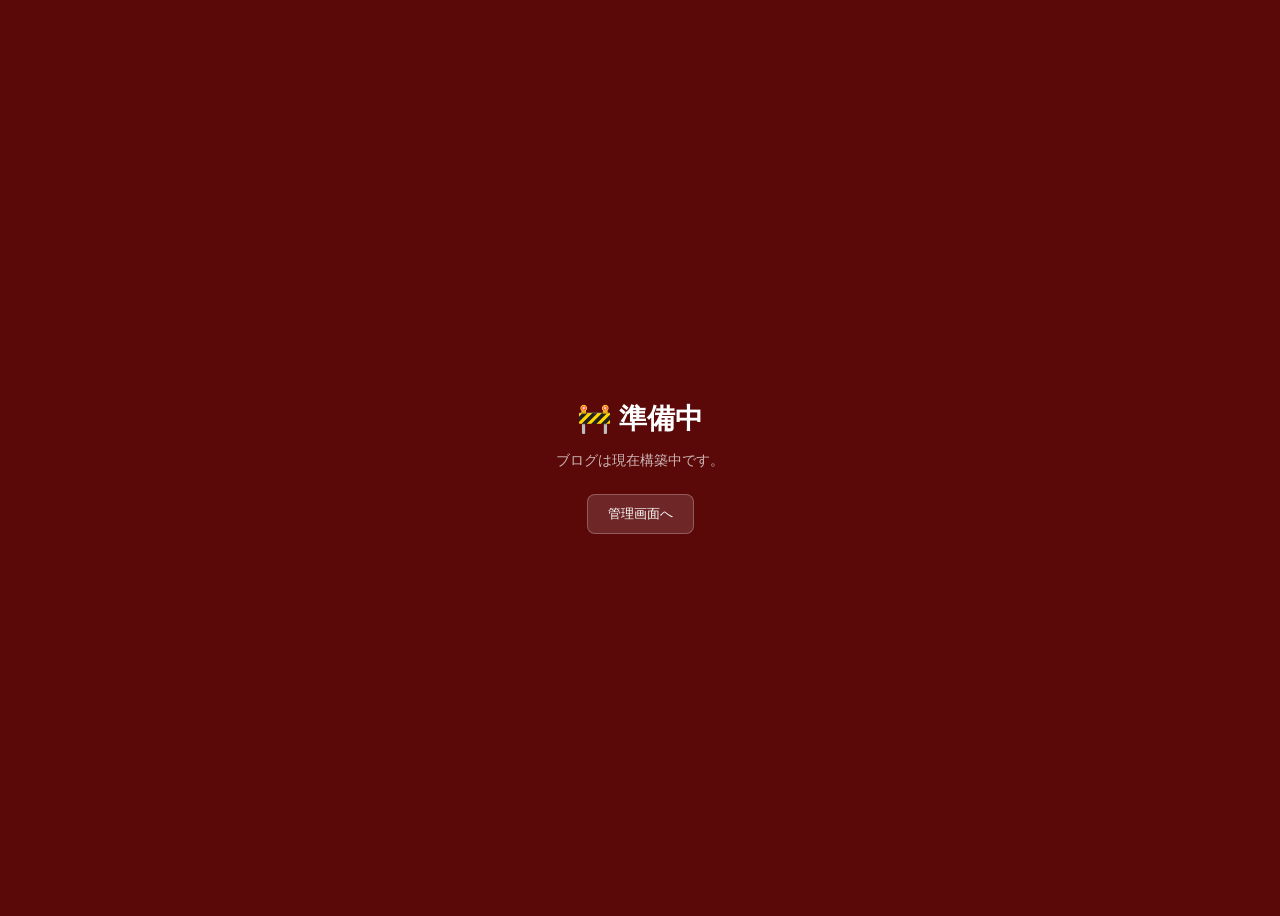
==== index.html @ ee075468 "Create index.html" ====
<!DOCTYPE html>
<html lang="ja">
<head>
<meta charset="UTF-8">
<meta name="viewport" content="width=device-width, initial-scale=1.0">
<title>マイブログ</title>
<style>
  body {
    font-family: 'Hiragino Kaku Gothic ProN', 'Noto Sans JP', sans-serif;
    background: #5a0808;
    min-height: 100vh;
    display: flex;
    align-items: center;
    justify-content: center;
    color: #fff;
    text-align: center;
  }
  h1 { font-size: 28px; margin-bottom: 12px; }
  p  { color: rgba(255,255,255,0.7); font-size: 14px; margin-bottom: 24px; }
  a  {
    display: inline-block;
    padding: 10px 20px;
    background: rgba(255,255,255,0.12);
    border: 1px solid rgba(255,255,255,0.25);
    border-radius: 8px;
    color: #fff;
    text-decoration: none;
    font-size: 13px;
  }
  a:hover { background: rgba(255,255,255,0.2); }
</style>
</head>
<body>
  <div>
    <h1>🚧 準備中</h1>
    <p>ブログは現在構築中です。</p>
    <a href="admin/index.html">管理画面へ</a>
  </div>
</body>
</html>
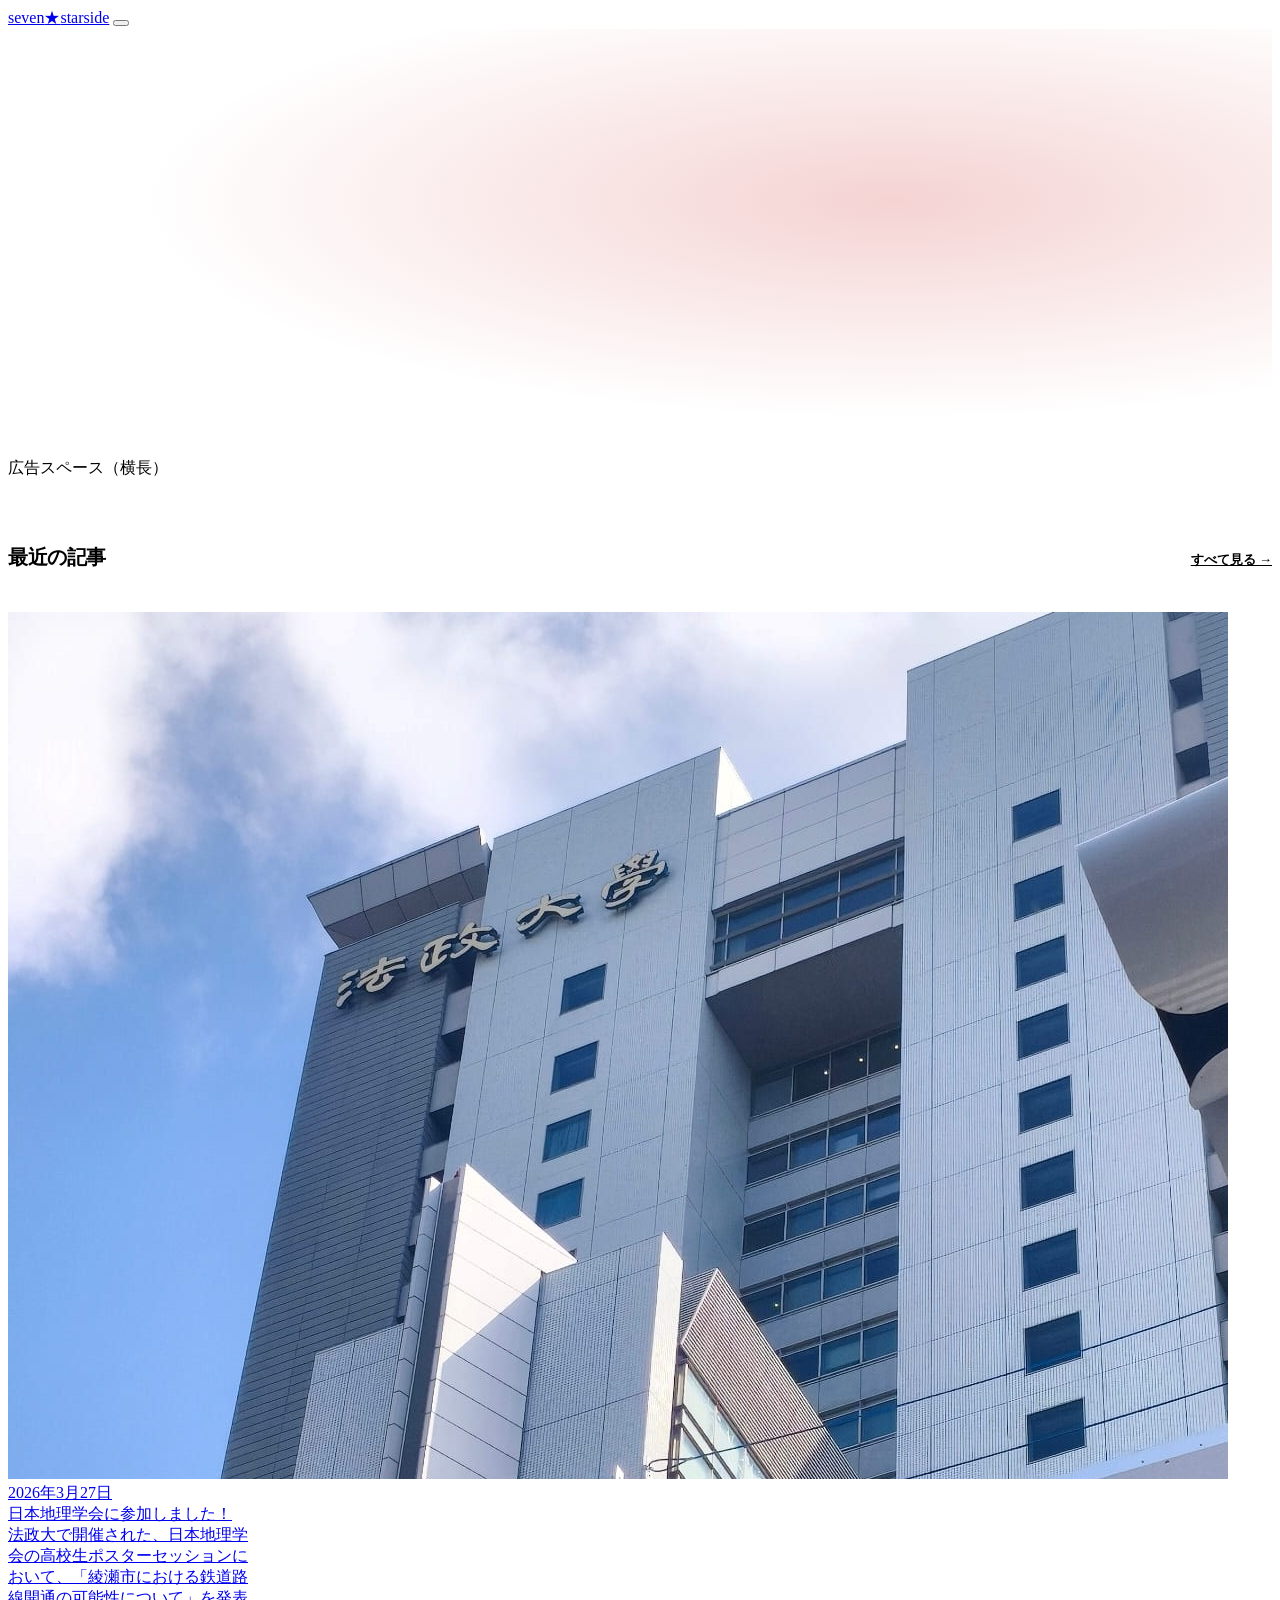
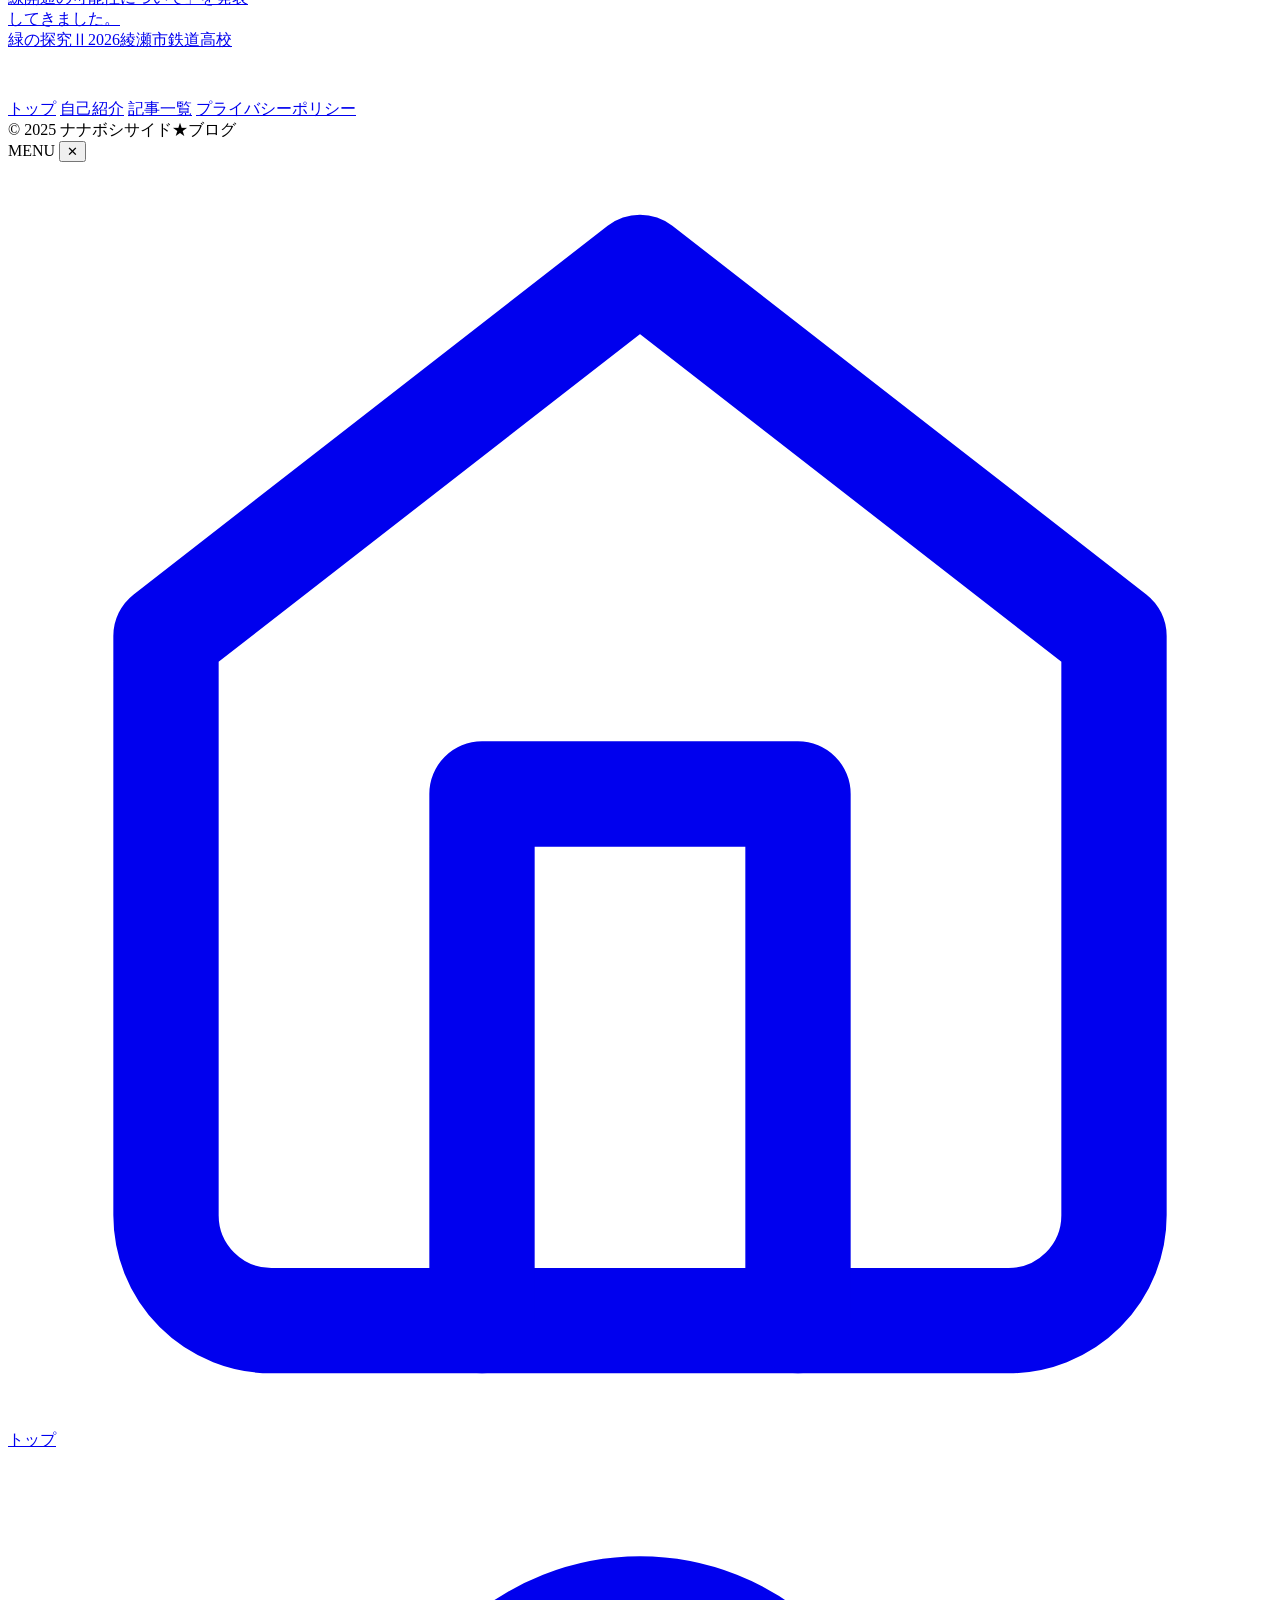
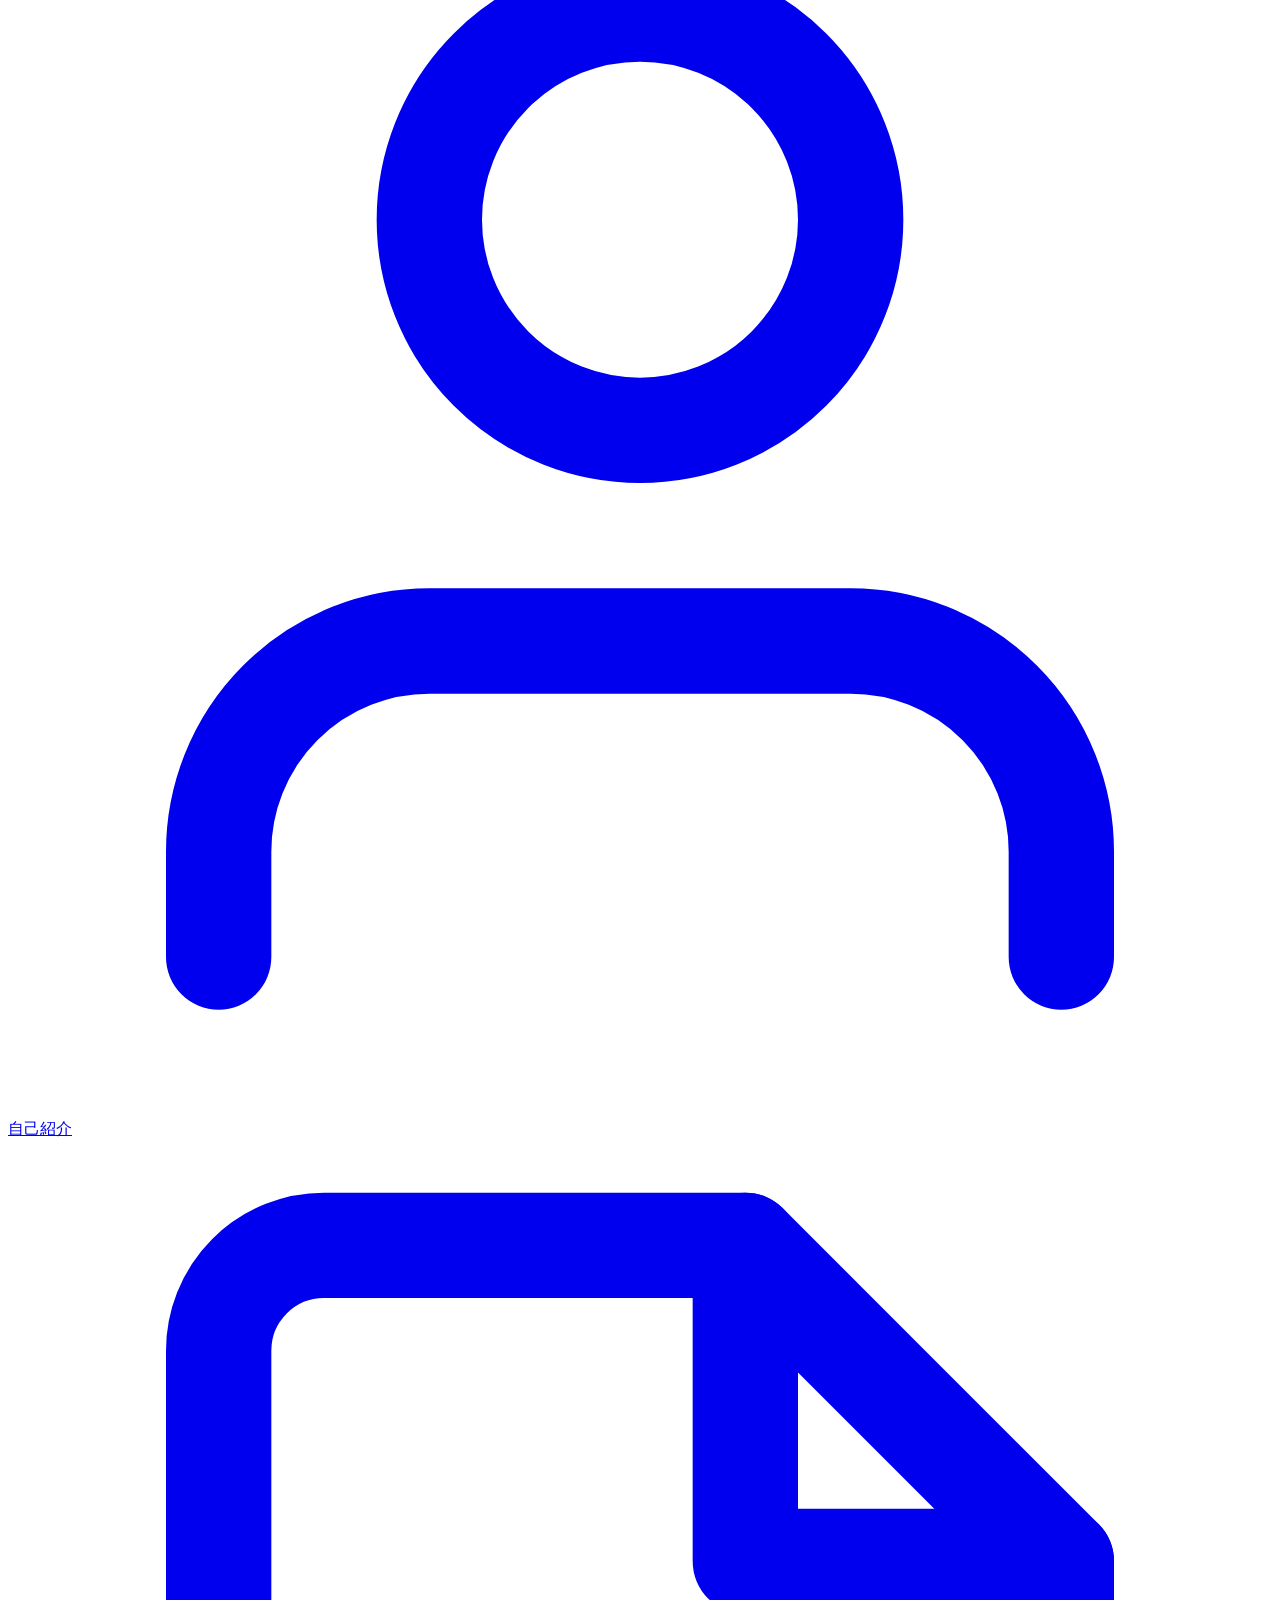
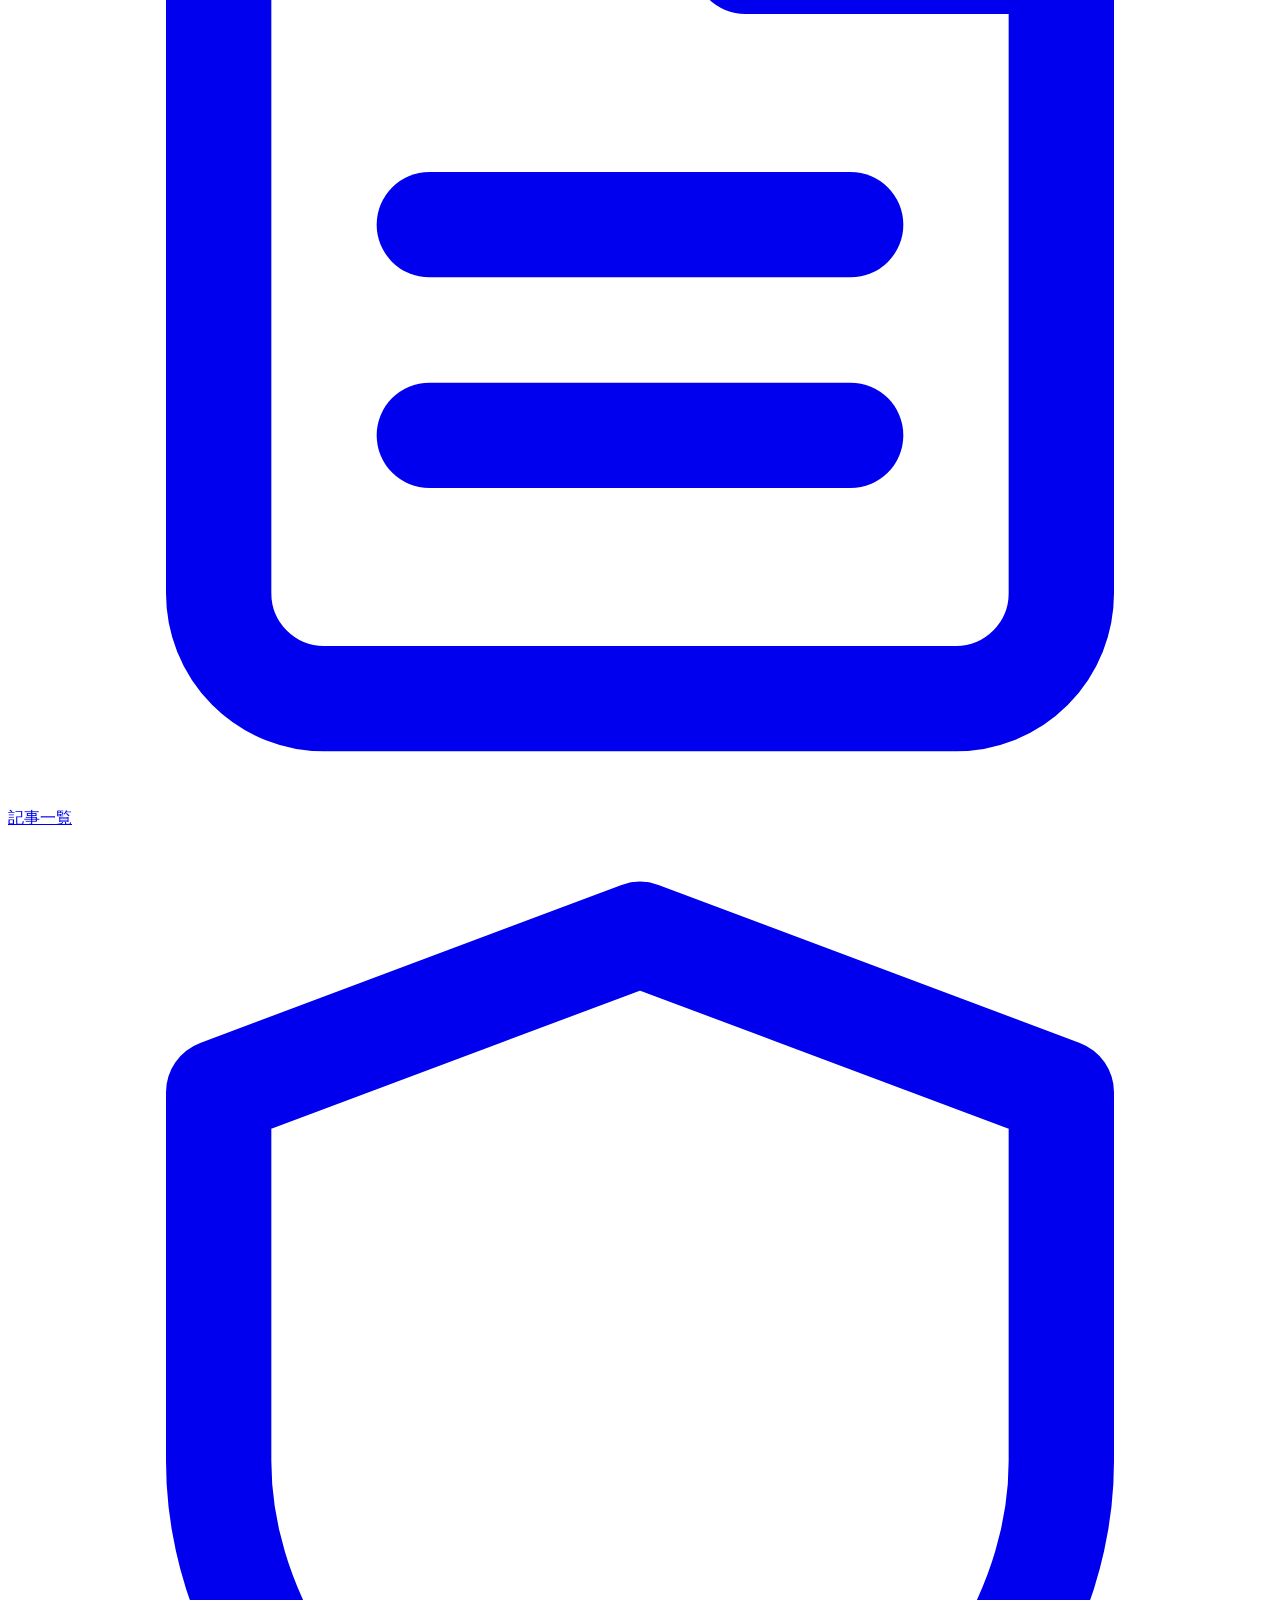
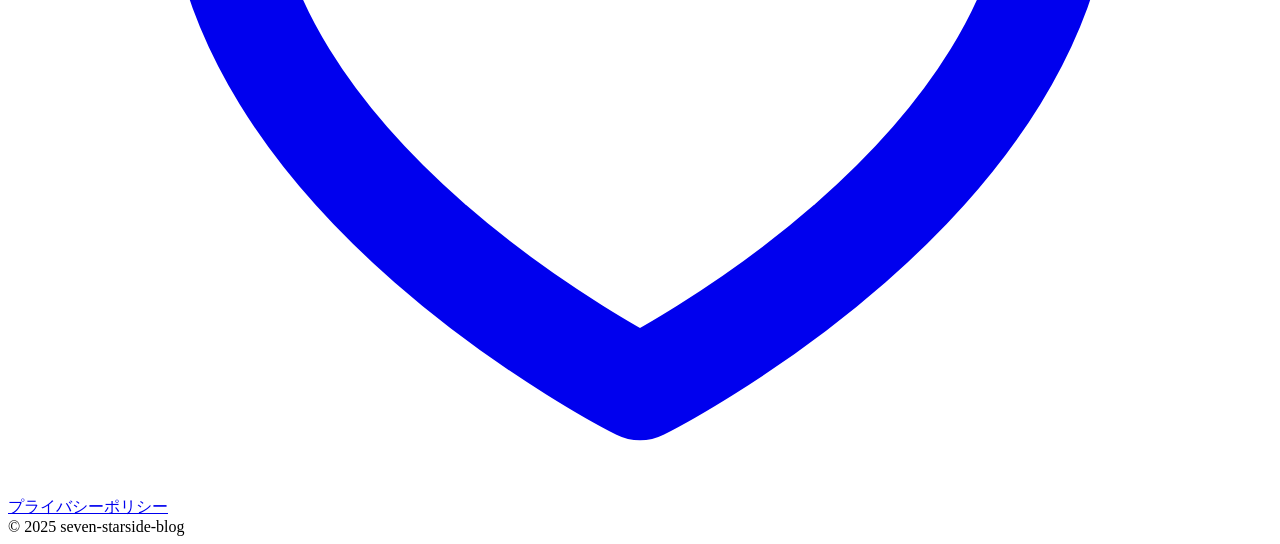
==== commit 0f966eae: "Update index.html" ====
--- a/index.html
+++ b/index.html
@@ -3,38 +3,134 @@
 <head>
 <meta charset="UTF-8">
 <meta name="viewport" content="width=device-width, initial-scale=1.0">
-<title>マイブログ</title>
+<title>seven-starside-blog</title>
+<meta name="description" content="日々の出来事や考えを綴るブログ">
+<link rel="stylesheet" href="assets/style.css">
+<script src="admin/config.js"></script>
 <style>
-  body {
-    font-family: 'Hiragino Kaku Gothic ProN', 'Noto Sans JP', sans-serif;
-    background: #5a0808;
-    min-height: 100vh;
-    display: flex;
-    align-items: center;
-    justify-content: center;
+  /* ヒーロー */
+  .hero {
+    background: linear-gradient(160deg, var(--red-900) 0%, #3a0505 60%, #1a0303 100%);
     color: #fff;
+    padding: 72px 20px 60px;
     text-align: center;
+    position: relative;
+    overflow: hidden;
   }
-  h1 { font-size: 28px; margin-bottom: 12px; }
-  p  { color: rgba(255,255,255,0.7); font-size: 14px; margin-bottom: 24px; }
-  a  {
-    display: inline-block;
-    padding: 10px 20px;
-    background: rgba(255,255,255,0.12);
-    border: 1px solid rgba(255,255,255,0.25);
-    border-radius: 8px;
-    color: #fff;
-    text-decoration: none;
-    font-size: 13px;
+  .hero::before {
+    content: '';
+    position: absolute; inset: 0;
+    background: radial-gradient(ellipse at 70% 40%, rgba(204,34,34,0.2) 0%, transparent 60%);
+    pointer-events: none;
   }
-  a:hover { background: rgba(255,255,255,0.2); }
+  .hero-label { font-size: 12px; letter-spacing: 0.15em; color: var(--red-400); text-transform: uppercase; margin-bottom: 14px; font-weight: 600; }
+  .hero h1 { font-size: clamp(28px, 5vw, 48px); font-weight: 800; letter-spacing: -0.03em; line-height: 1.2; margin-bottom: 16px; }
+  .hero h1 span { color: var(--red-400); }
+  .hero p { font-size: 15px; color: rgba(255,255,255,0.65); max-width: 480px; margin: 0 auto 28px; line-height: 1.7; }
+  .hero-btn {
+    display: inline-flex; align-items: center; gap: 6px;
+    padding: 11px 24px;
+    background: var(--red-600); color: #fff;
+    border-radius: 30px; font-size: 14px; font-weight: 600;
+    transition: background 0.15s, transform 0.15s;
+  }
+  .hero-btn:hover { background: var(--red-700); transform: translateY(-1px); }
+
+  /* セクション共通 */
+  section { padding: 48px 0; }
+  .section-header { display: flex; align-items: baseline; gap: 12px; margin-bottom: 24px; }
+  .section-title { font-size: 20px; font-weight: 800; letter-spacing: -0.02em; }
+  .section-title span { color: var(--accent); }
+  .section-more { margin-left: auto; font-size: 13px; color: var(--accent); font-weight: 600; white-space: nowrap; }
+  .section-more:hover { text-decoration: underline; }
+
+  /* 記事グリッド */
+  .articles-grid { display: grid; grid-template-columns: repeat(auto-fill, minmax(240px, 1fr)); gap: 16px; }
+
+  /* 区切り線 */
+  .divider { height: 1px; background: var(--border); margin: 0; }
 </style>
+  <meta name="google-site-verification" content="3Yii4Gxl2iVrwVGOWQxvxRGtdLCUxcgWWK0JHKZBL0A" />
 </head>
 <body>
-  <div>
-    <h1>🚧 準備中</h1>
-    <p>ブログは現在構築中です。</p>
-    <a href="admin/index.html">管理画面へ</a>
+
+<!-- ヘッダー -->
+<header class="site-header">
+  <a href="./" class="logo">seven<span>★</span>starside</a>
+  <button class="hamburger" id="hamburgerBtn" aria-label="メニューを開く">
+    <span></span><span></span><span></span>
+  </button>
+</header>
+
+<main class="page-body">
+
+  <!-- ヒーロー -->
+  <div class="hero">
+    <div class="hero-label">Welcome to my blog</div>
+    <h1>seven<span>★</span>starside<br>blog</h1>
+    <p>日々の出来事や趣味、考えたことを<br>気ままに綴っていきます。</p>
+    <a href="articles.html" class="hero-btn">
+      記事を読む
+      <svg width="16" height="16" viewBox="0 0 24 24" fill="none" stroke="currentColor" stroke-width="2.5"><line x1="5" y1="12" x2="19" y2="12"/><polyline points="12 5 19 12 12 19"/></svg>
+    </a>
   </div>
+
+  <!-- 広告（ヒーロー直下） -->
+  <div class="container">
+    <div class="ad-unit">広告スペース（横長）</div>
+  </div>
+
+  <!-- 最近の記事 -->
+  <section>
+    <div class="container">
+      <div class="section-header">
+        <h2 class="section-title">最近の<span>記事</span></h2>
+        <a href="articles.html" class="section-more">すべて見る →</a>
+      </div>
+      <div class="articles-grid" id="recent-articles">
+        <div class="loading-spinner"><div class="spinner"></div><span>読み込み中...</span></div>
+      </div>
+    </div>
+  </section>
+
+</main>
+
+<!-- フッター -->
+<footer class="site-footer">
+  <div class="footer-links">
+    <a href="./">トップ</a>
+    <a href="about.html">自己紹介</a>
+    <a href="articles.html">記事一覧</a>
+    <a href="privacy.html">プライバシーポリシー</a>
+  </div>
+  <div>© 2025 ナナボシサイド★ブログ</div>
+</footer>
+
+<script src="assets/app.js"></script>
+<script>
+initDrawer('');
+
+(async () => {
+  const articles = await fetchArticles();
+  const grid = document.getElementById('recent-articles');
+
+  if (!articles.length) {
+    grid.innerHTML = '<div class="empty-state"><div class="icon">📝</div><p>まだ記事がありません</p></div>';
+    return;
+  }
+
+  const recent = articles.slice().sort((a, b) => new Date(b.date) - new Date(a.date)).slice(0, 6);
+  grid.innerHTML = recent.map(a => `
+    <a href="${REPO_BASE}/article.html?id=${a.id}" class="article-card">
+      <div class="thumb">${a.thumbnail ? `<img src="${a.thumbnail}" alt="">` : '✦'}</div>
+      <div class="card-body">
+        <div class="card-date">${formatDate(a.date)}</div>
+        <div class="card-title">${a.title}</div>
+        <div class="card-excerpt">${a.excerpt || ''}</div>
+        <div class="card-tags">${(a.tags||[]).map(t => `<span class="tag">${t}</span>`).join('')}</div>
+      </div>
+    </a>`).join('');
+})();
+</script>
 </body>
 </html>
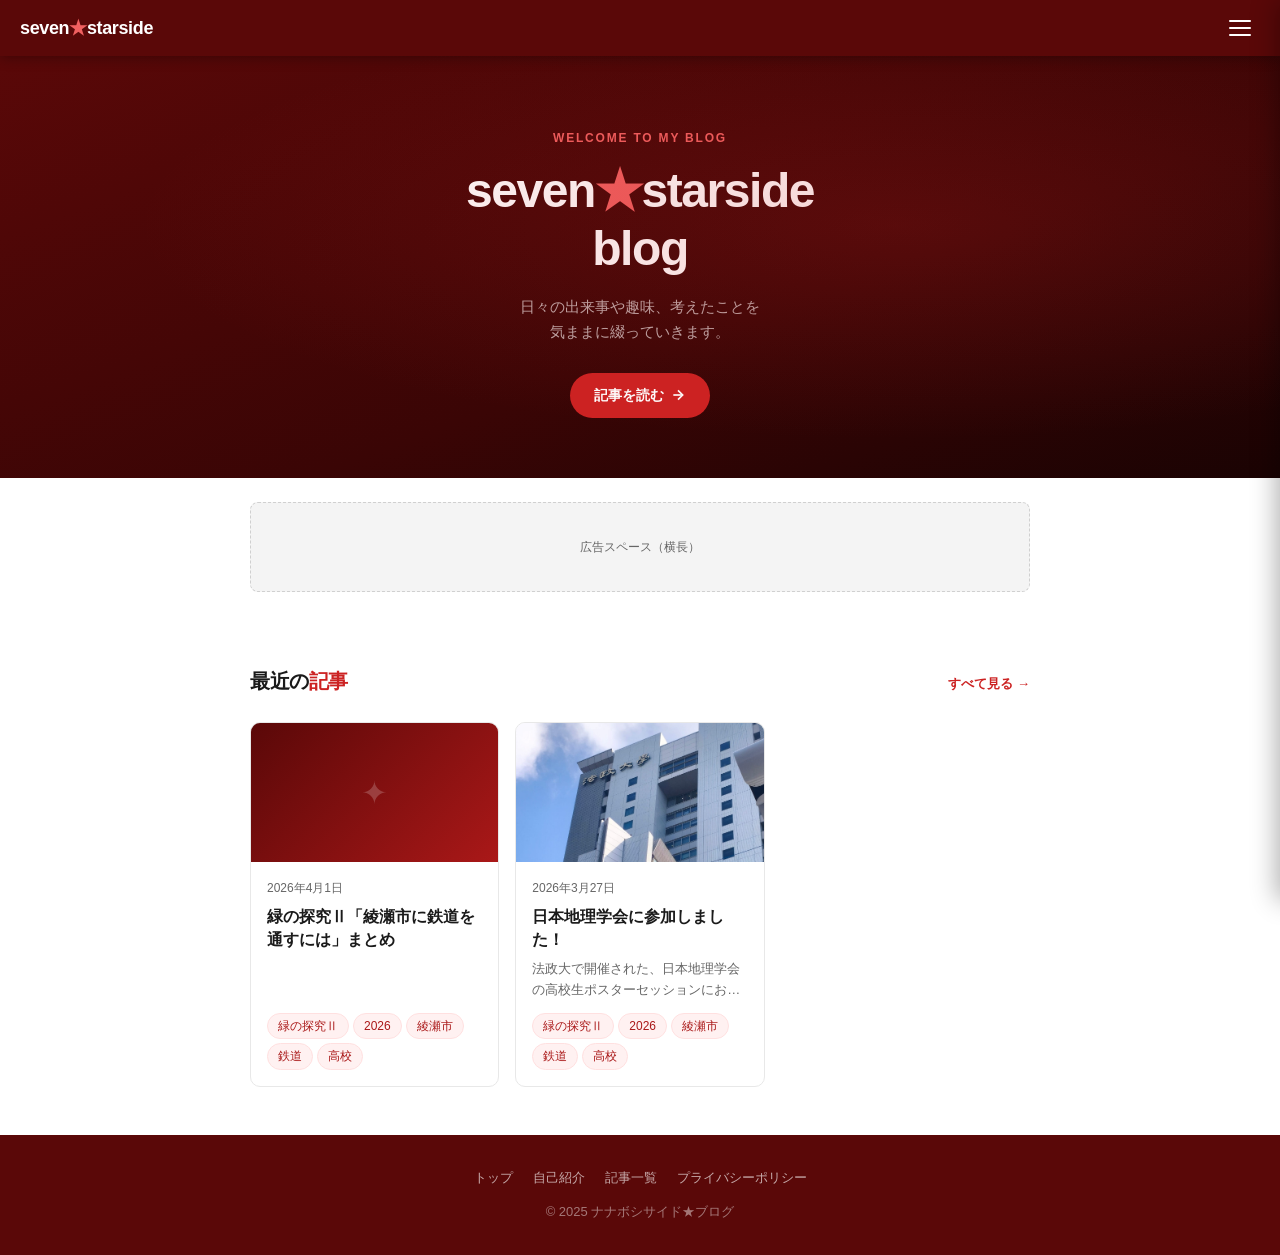
==== commit d1034d59: "index.html の更新" ====
--- a/index.html
+++ b/index.html
@@ -49,8 +49,16 @@
 
   /* 区切り線 */
   .divider { height: 1px; background: var(--border); margin: 0; }
+  @media (max-width: 600px) {
+    .hero { padding: 48px 16px 40px; }
+    .hero h1 { font-size: 28px; }
+    .hero p { font-size: 13px; }
+    .hero-btn { padding: 10px 20px; font-size: 13px; }
+    section { padding: 32px 0; }
+    .section-header { margin-bottom: 16px; flex-wrap: wrap; }
+    .section-title { font-size: 17px; }
+  }
 </style>
-  <meta name="google-site-verification" content="3Yii4Gxl2iVrwVGOWQxvxRGtdLCUxcgWWK0JHKZBL0A" />
 </head>
 <body>
 
--- a/assets/style.css
+++ b/assets/style.css
@@ -0,0 +1,153 @@
+/* =============================================
+   共通スタイル
+   ============================================= */
+:root {
+  --red-900: #5a0808;
+  --red-800: #881010;
+  --red-700: #aa1818;
+  --red-600: #cc2222;
+  --red-400: #f06060;
+  --red-200: #ffc0c0;
+  --red-100: #ffe0e0;
+  --red-50:  #fff1f1;
+  --gray-50:  #fafafa;
+  --gray-100: #f4f4f4;
+  --gray-200: #e8e8e8;
+  --gray-300: #d0d0d0;
+  --gray-500: #888;
+  --gray-700: #444;
+  --gray-900: #111;
+  --bg: #ffffff;
+  --surface: #fafafa;
+  --border: #e8e8e8;
+  --text: #1a1a1a;
+  --text-muted: #666;
+  --accent: #cc2222;
+  --accent-hover: #aa1818;
+  --header-h: 56px;
+  --max-w: 820px;
+  --font: 'Hiragino Kaku Gothic ProN', 'Noto Sans JP', 'Yu Gothic', sans-serif;
+  --radius: 10px;
+}
+@media (prefers-color-scheme: dark) {
+  :root {
+    --bg: #0f0f0f; --surface: #181818; --border: #2a2a2a;
+    --text: #eeeeee; --text-muted: #888;
+    --gray-100: #1e1e1e; --gray-200: #2a2a2a; --gray-300: #3a3a3a; --gray-50: #161616;
+    --red-50: #1c0808; --red-100: #2e1010;
+  }
+}
+*, *::before, *::after { box-sizing: border-box; margin: 0; padding: 0; }
+html { scroll-behavior: smooth; }
+body { font-family: var(--font); background: var(--bg); color: var(--text); font-size: 15px; line-height: 1.7; min-height: 100vh; display: flex; flex-direction: column; }
+a { color: inherit; text-decoration: none; }
+img { max-width: 100%; height: auto; display: block; }
+
+/* ヘッダー */
+.site-header { position: fixed; top: 0; left: 0; right: 0; height: var(--header-h); background: var(--red-900); z-index: 200; display: flex; align-items: center; padding: 0 20px; box-shadow: 0 2px 12px rgba(0,0,0,0.3); }
+.site-header .logo { font-size: 18px; font-weight: 800; color: #fff; letter-spacing: -0.02em; flex: 1; }
+.site-header .logo span { color: var(--red-400); }
+
+/* ハンバーガー */
+.hamburger { width: 40px; height: 40px; display: flex; flex-direction: column; align-items: center; justify-content: center; gap: 5px; cursor: pointer; border: none; background: transparent; padding: 0; border-radius: 8px; transition: background 0.15s; }
+.hamburger:hover { background: rgba(255,255,255,0.1); }
+.hamburger span { display: block; width: 22px; height: 2px; background: #fff; border-radius: 2px; transition: transform 0.25s, opacity 0.25s; transform-origin: center; }
+.hamburger.open span:nth-child(1) { transform: translateY(7px) rotate(45deg); }
+.hamburger.open span:nth-child(2) { opacity: 0; }
+.hamburger.open span:nth-child(3) { transform: translateY(-7px) rotate(-45deg); }
+
+/* ドロワー */
+.drawer-overlay { position: fixed; inset: 0; background: rgba(0,0,0,0.5); z-index: 199; opacity: 0; pointer-events: none; transition: opacity 0.25s; }
+.drawer-overlay.open { opacity: 1; pointer-events: auto; }
+.drawer { position: fixed; top: 0; right: 0; width: 260px; height: 100%; background: var(--red-900); z-index: 201; transform: translateX(100%); transition: transform 0.28s cubic-bezier(0.4,0,0.2,1); display: flex; flex-direction: column; box-shadow: -4px 0 24px rgba(0,0,0,0.3); }
+.drawer.open { transform: translateX(0); }
+.drawer-header { height: var(--header-h); display: flex; align-items: center; padding: 0 16px; border-bottom: 1px solid rgba(255,255,255,0.1); }
+.drawer-title { color: rgba(255,255,255,0.6); font-size: 13px; font-weight: 600; letter-spacing: 0.05em; }
+.close-btn { margin-left: auto; width: 36px; height: 36px; background: rgba(255,255,255,0.1); border: none; border-radius: 50%; color: #fff; font-size: 18px; cursor: pointer; display: flex; align-items: center; justify-content: center; transition: background 0.15s; }
+.close-btn:hover { background: rgba(255,255,255,0.2); }
+.drawer-nav { padding: 12px 0; flex: 1; overflow-y: auto; }
+.drawer-nav a { display: flex; align-items: center; gap: 12px; padding: 13px 24px; color: rgba(255,255,255,0.8); font-size: 14px; font-weight: 500; transition: background 0.15s, color 0.15s; }
+.drawer-nav a:hover { background: rgba(255,255,255,0.08); color: #fff; }
+.drawer-nav a.active { color: #fff; background: rgba(255,255,255,0.12); border-left: 3px solid var(--red-400); padding-left: 21px; }
+.drawer-nav a svg { width: 18px; height: 18px; opacity: 0.65; flex-shrink: 0; }
+.drawer-divider { height: 1px; background: rgba(255,255,255,0.08); margin: 8px 16px; }
+.drawer-footer { padding: 16px 24px; border-top: 1px solid rgba(255,255,255,0.08); font-size: 12px; color: rgba(255,255,255,0.3); }
+
+/* ページ本体 */
+.page-body { margin-top: var(--header-h); flex: 1; }
+.container { max-width: var(--max-w); margin: 0 auto; padding: 0 20px; }
+
+/* タグ */
+.tag { display: inline-block; background: var(--red-50); border: 1px solid var(--red-100); color: var(--red-700); border-radius: 20px; padding: 2px 10px; font-size: 12px; cursor: pointer; transition: background 0.15s; white-space: nowrap; }
+.tag:hover { background: var(--red-100); }
+.tag.active { background: var(--accent); border-color: var(--accent); color: #fff; }
+
+/* 記事カード */
+.article-card { background: var(--bg); border: 1px solid var(--border); border-radius: var(--radius); overflow: hidden; transition: box-shadow 0.2s, transform 0.2s; display: flex; flex-direction: column; text-decoration: none; color: inherit; }
+.article-card:hover { box-shadow: 0 4px 20px rgba(0,0,0,0.09); transform: translateY(-2px); }
+.article-card .thumb { width: 100%; aspect-ratio: 16/9; background: linear-gradient(135deg, var(--red-900) 0%, var(--red-700) 100%); display: flex; align-items: center; justify-content: center; font-size: 32px; color: rgba(255,255,255,0.2); overflow: hidden; flex-shrink: 0; }
+.article-card .thumb img { width: 100%; height: 100%; object-fit: cover; }
+.article-card .card-body { padding: 16px; flex: 1; display: flex; flex-direction: column; }
+.article-card .card-date { font-size: 12px; color: var(--text-muted); margin-bottom: 6px; }
+.article-card .card-title { font-size: 16px; font-weight: 700; line-height: 1.45; margin-bottom: 8px; display: -webkit-box; -webkit-line-clamp: 2; -webkit-box-orient: vertical; overflow: hidden; }
+.article-card .card-excerpt { font-size: 13px; color: var(--text-muted); line-height: 1.6; flex: 1; display: -webkit-box; -webkit-line-clamp: 2; -webkit-box-orient: vertical; overflow: hidden; margin-bottom: 12px; }
+.article-card .card-tags { display: flex; flex-wrap: wrap; gap: 4px; }
+
+/* フッター */
+.site-footer { background: var(--red-900); color: rgba(255,255,255,0.45); padding: 32px 20px; text-align: center; font-size: 13px; margin-top: auto; }
+.site-footer a { color: rgba(255,255,255,0.65); }
+.site-footer a:hover { color: #fff; }
+.footer-links { display: flex; justify-content: center; gap: 20px; margin-bottom: 12px; flex-wrap: wrap; }
+
+/* 広告 */
+.ad-unit { background: var(--gray-100); border: 1px dashed var(--gray-300); border-radius: 8px; display: flex; align-items: center; justify-content: center; color: var(--text-muted); font-size: 12px; min-height: 90px; margin: 24px 0; }
+
+/* ローディング */
+.loading-spinner { display: flex; align-items: center; justify-content: center; padding: 60px 0; flex-direction: column; gap: 12px; color: var(--text-muted); font-size: 13px; }
+.spinner { width: 32px; height: 32px; border: 3px solid var(--red-100); border-top-color: var(--accent); border-radius: 50%; animation: spin 0.8s linear infinite; }
+@keyframes spin { to { transform: rotate(360deg); } }
+
+/* 空状態 */
+.empty-state { text-align: center; padding: 60px 20px; color: var(--text-muted); }
+.empty-state .icon { font-size: 48px; margin-bottom: 12px; opacity: 0.4; }
+.empty-state p { font-size: 14px; }
+
+/* =============================================
+   スマホ対応（共通）
+   ============================================= */
+@media (max-width: 600px) {
+  :root { --header-h: 52px; }
+
+  .container { padding: 0 16px; }
+
+  /* ヘッダー */
+  .site-header { padding: 0 14px; }
+  .site-header .logo { font-size: 16px; }
+
+  /* ドロワー */
+  .drawer { width: 80vw; max-width: 300px; }
+
+  /* 記事カードグリッド：1カラムに */
+  .articles-grid { grid-template-columns: 1fr; gap: 12px; }
+
+  .article-card .card-body { padding: 14px; }
+  .article-card .card-title { font-size: 15px; }
+  .article-card .card-excerpt { font-size: 12.5px; }
+
+  /* フッター */
+  .site-footer { padding: 24px 16px; font-size: 12px; }
+  .footer-links { gap: 14px; font-size: 12.5px; flex-wrap: wrap; }
+
+  /* 広告 */
+  .ad-unit { min-height: 70px; font-size: 11px; margin: 16px 0; }
+
+  /* 空状態・ローディング */
+  .empty-state { padding: 40px 16px; }
+  .empty-state .icon { font-size: 36px; }
+  .loading-spinner { padding: 40px 0; }
+}
+
+/* タブレット〜小型ノート */
+@media (max-width: 900px) and (min-width: 601px) {
+  .articles-grid { grid-template-columns: repeat(2, 1fr); }
+}
